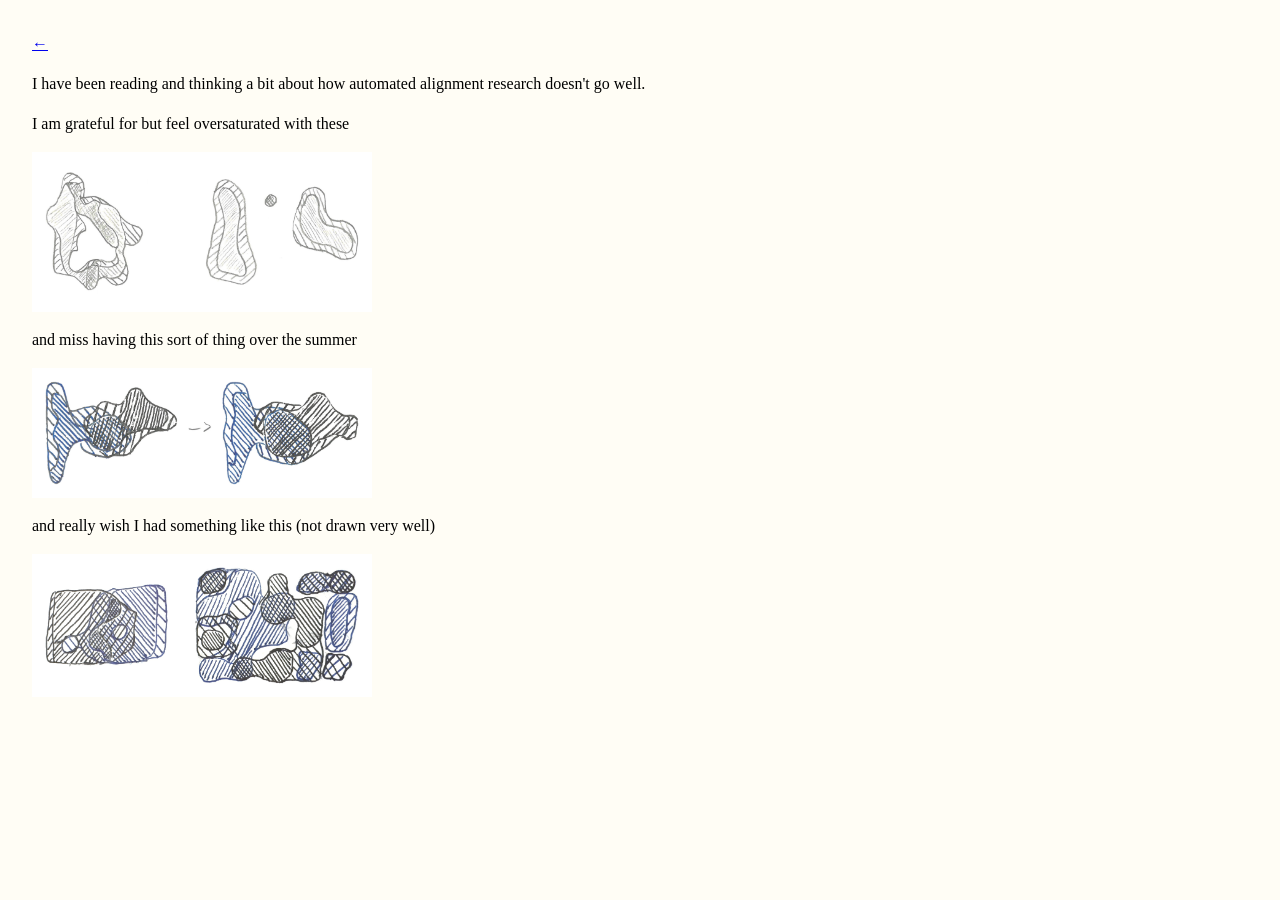
==== lately.html @ 403f8200 "it is late" ====
<!doctype html>
<html lang="en">

<head>
  <meta charset="utf-8">
  <meta name="viewport" content="width=device-width, initial-scale=1">
  <meta name="robots" content="noindex">
  <title>Lately</title>
  <link rel="stylesheet" href="style.css">
</head>

<body>

  <p><a href="index.html" aria-label="Home">←</a></p>

  <p>I have been reading and thinking a bit about how automated alignment research doesn't go well.</p>

  <p>I am grateful for but feel oversaturated with these</p>
  <img class="manul" src="img/b.png">
  <p>and miss having this sort of thing over the summer</p>
  <img class="manul" src="img/a.png">
  <p>and really wish I had something like this (not drawn very well)</p>
  <img class="manul" src="img/c.png">

</body>

</html>
---- style.css ----
body {
  margin: 2rem;
  line-height: 1.5;
  background: #fffdf5;
}

.contact-toggle,
.note-toggle {
  font: inherit;
  color: inherit;
  background: none;
  border: none;
  padding: 0;
  cursor: pointer;
  -webkit-appearance: none;
  appearance: none;
  text-decoration-line: underline;
  text-decoration-style: dotted;
}

.contact-toggle:hover,
.note-toggle:hover {
  text-decoration-style: solid;
}

.films {
  margin: 10px 0;
}

.films img {
  height: 170px;
}

.section-intro {
  margin-top: 1rem;
  margin-bottom: 0.25rem;
}

summary {
  cursor: pointer;
}

.dashlist {
  list-style: "-  ";
  padding-left: 1.25rem;
  margin: 0;
}

.dashlist li {
  margin: 0.35rem 0;
}

.note-toggle {
  font-size: 0.75em;
  font-weight: bold;
  color: #0000ee;
  padding: 0 0.1em;
}

.note {
  max-width: 36rem;
  margin: 0.25rem 0;
  font-size: 0.85rem;
  opacity: 0.8;
}

.note p {
  margin: 0;
}

.note p + p {
  margin-top: 0.75em;
}

.note ol {
  margin: 0;
  padding-left: 1.5em;
}

.dashlist .note li {
  margin: 0;
}

.manul {
  max-width: 340px;
  width: 100%;
  display: block;
  margin: 0;
}

.reading time {
  display: inline-block;
  min-width: 3.6em;
  font-size: 0.85em;
  font-variant-numeric: tabular-nums;
  opacity: 0.55;
}
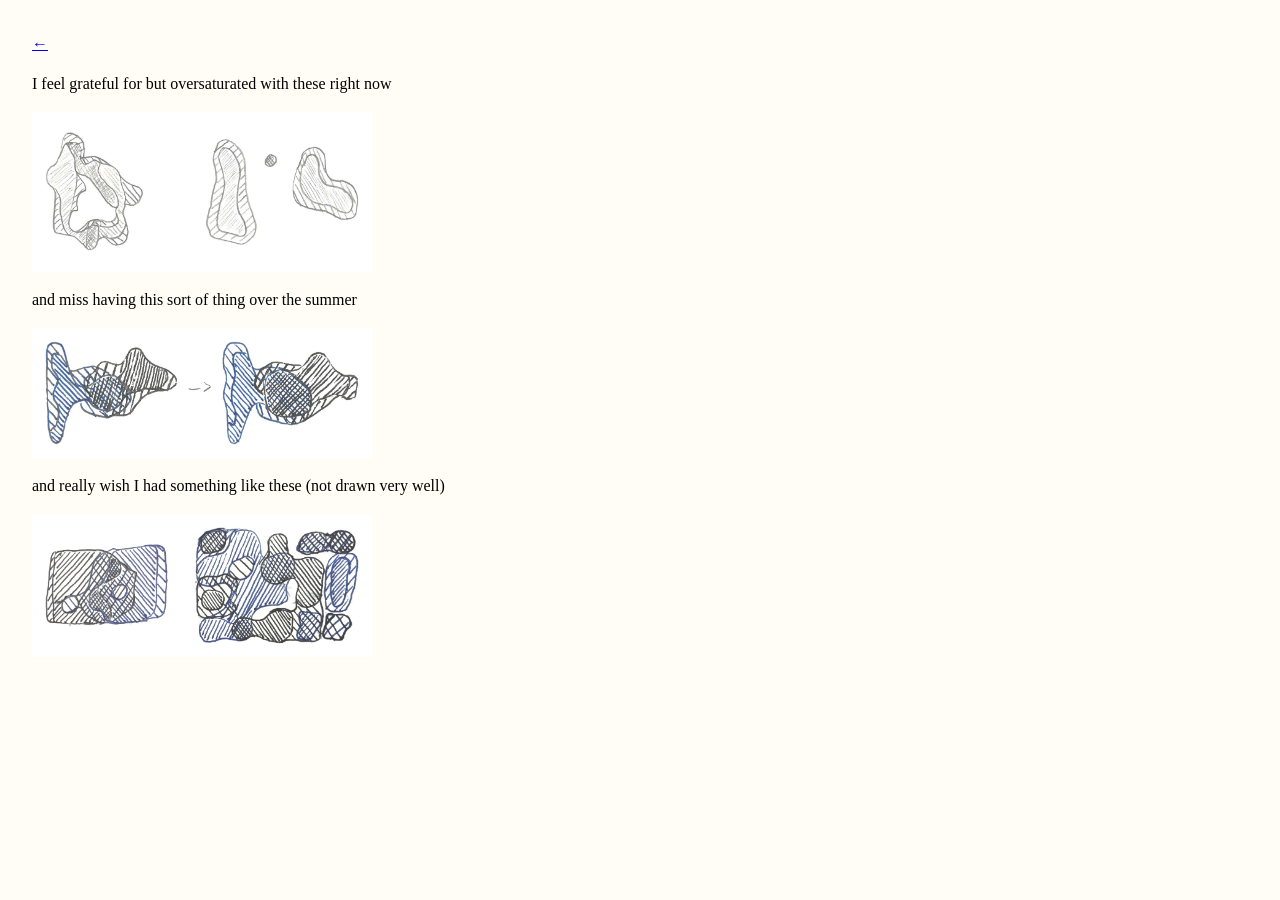
==== commit ba4d8c29: "a" ====
--- a/lately.html
+++ b/lately.html
@@ -13,13 +13,23 @@
 
   <p><a href="index.html" aria-label="Home">←</a></p>
 
-  <p>I have been reading and thinking a bit about how automated alignment research doesn't go well.</p>
+  <!--<p>I have been reading and thinking a bit about how automated alignment research doesn't go well.
+    It seems to me that solving the slop problem is important (necessary?) for things to go well this
+    way (which also seems to be the lab's plans). The conceptual reasoning people make a case for this
+    and I am fairly convinced improvec conceptually reasoning would differentially accelerate automating
+    safety R&ampD relative to capabilities, but unsure on the implications of having AIs with good
+    conceptual reasoning and whether this offsets those benefits (this does also probably let labs
+    advance capabilities faster, but if it's necessary then... ?). It seems like it could be really
+    terrible for schemers to be good at this stuff, but possibly much much more important to have
+    them reason well about philosophy? I am still not sure at all about any of this stuff and need to
+    just keep reading more. I have been reading <a href="https://www.lesswrong.com/s/unhhY3JJmK26FoeqJ">this</a>
+    to try to get a better idea of one reason this (AIs doing ECL) could be very important?</p>-->
 
-  <p>I am grateful for but feel oversaturated with these</p>
+  <p>I feel grateful for but oversaturated with these right now</p>
   <img class="manul" src="img/b.png">
   <p>and miss having this sort of thing over the summer</p>
   <img class="manul" src="img/a.png">
-  <p>and really wish I had something like this (not drawn very well)</p>
+  <p>and really wish I had something like these (not drawn very well)</p>
   <img class="manul" src="img/c.png">
 
 </body>
